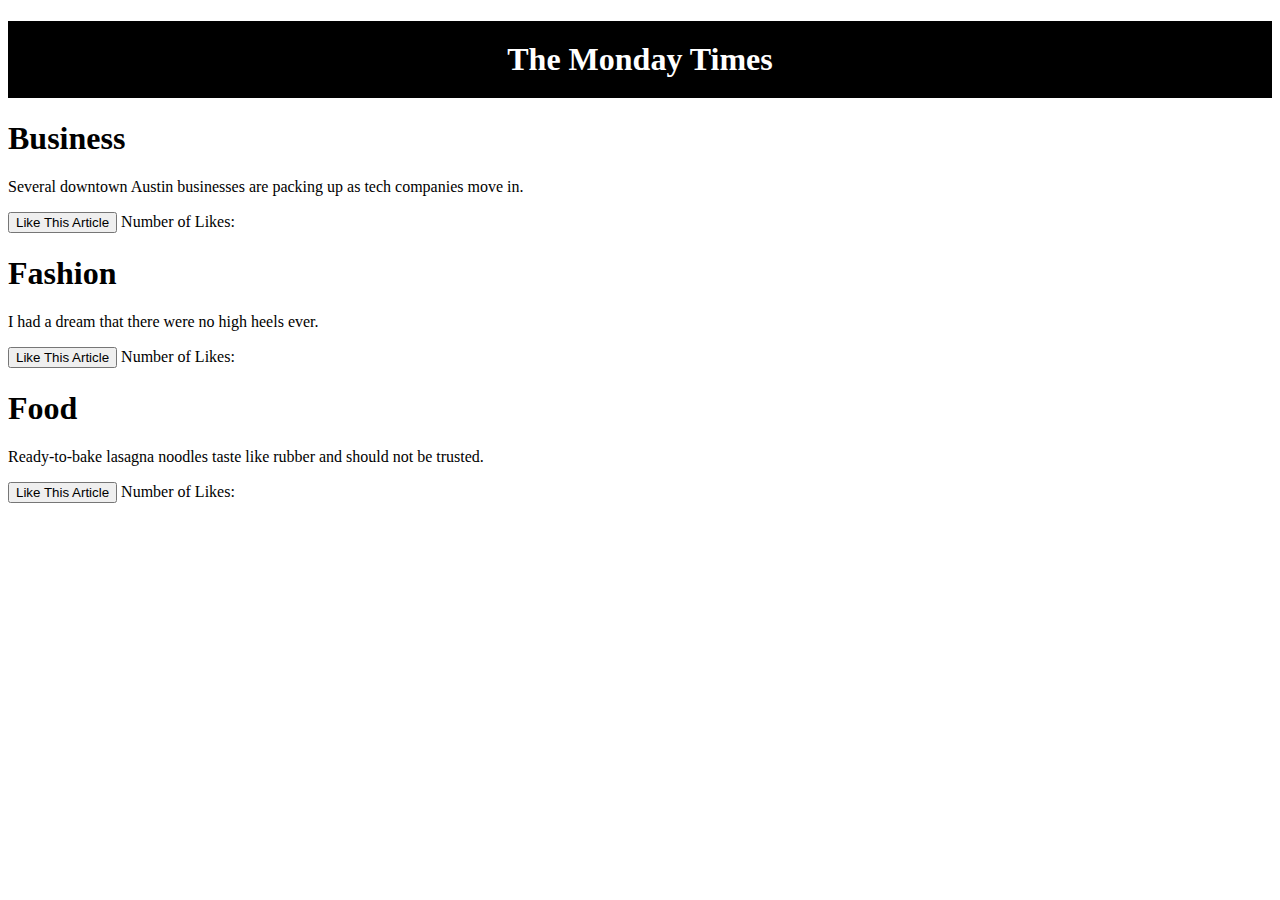
==== index.html @ 06dc09bd "first commit" ====
<!DOCTYPE html>
<html>
  <head>
    <meta charset="utf-8">
    <title>Angular Directives</title>
    <script src = 'angular.min.js' type="text/javascript"></script>
    <script src = 'app.js' type="text/javascript"></script>
    <link href = 'styles.css' rel = 'stylesheet'>
  </head>
  <body ng-app = 'app'>
  <newspaper-heading></newspaper-heading>
  <business-article></business-article>
  <fashion-article></fashion-article>
  <food-article></food-article>
  </body>
</html>
---- styles.css ----
newspaper-heading h1{
  background-color: black;
  color: #fff;
  text-align: center;
  padding: 20px;
}
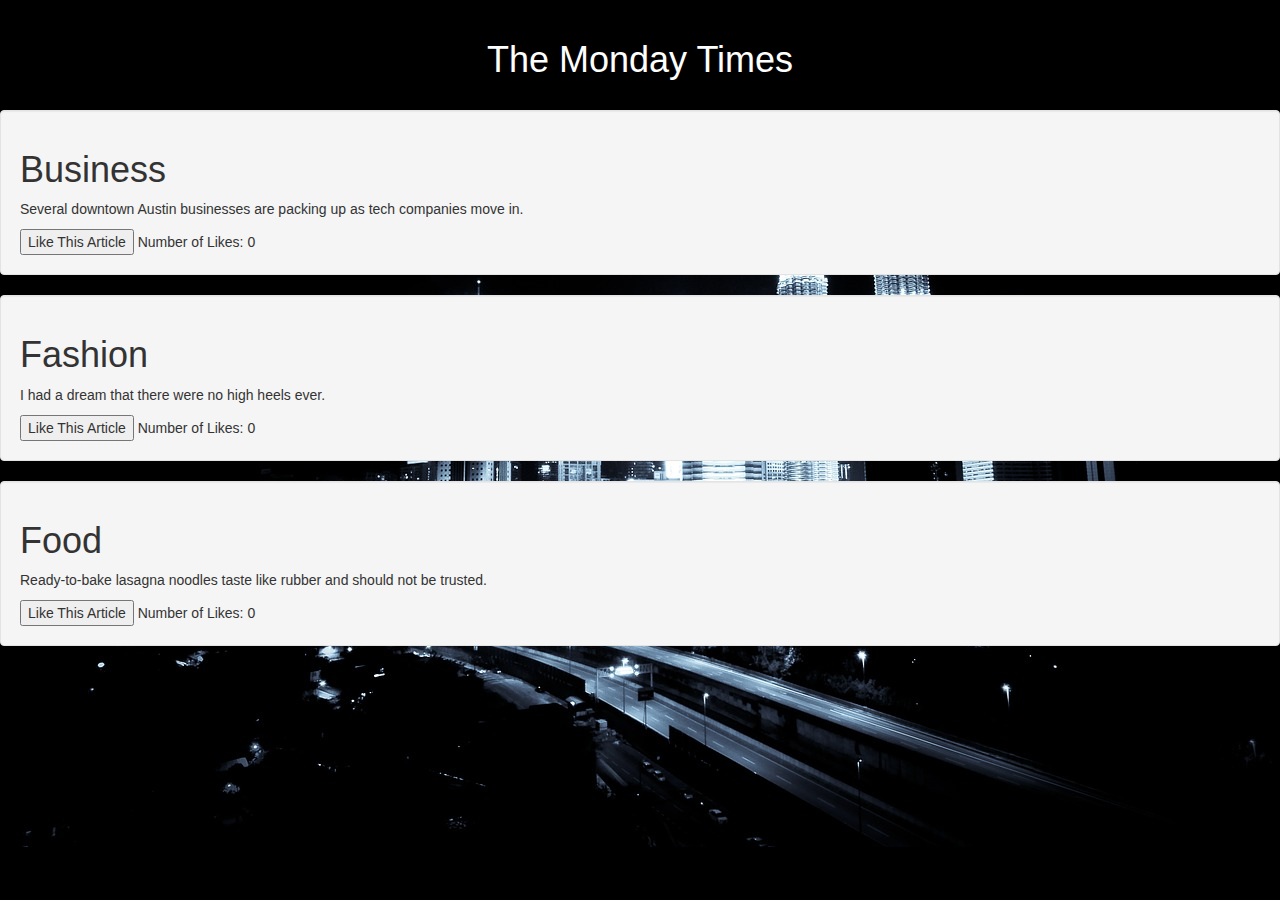
==== commit 74ea8bd8: "add LikeController and background image" ====
--- a/index.html
+++ b/index.html
@@ -5,12 +5,23 @@
     <title>Angular Directives</title>
     <script src = 'angular.min.js' type="text/javascript"></script>
     <script src = 'app.js' type="text/javascript"></script>
+    <link href="https://maxcdn.bootstrapcdn.com/bootstrap/3.3.7/css/bootstrap.min.css" rel="stylesheet" integrity="sha384-BVYiiSIFeK1dGmJRAkycuHAHRg32OmUcww7on3RYdg4Va+PmSTsz/K68vbdEjh4u" crossorigin="anonymous">
     <link href = 'styles.css' rel = 'stylesheet'>
   </head>
-  <body ng-app = 'app'>
-  <newspaper-heading></newspaper-heading>
-  <business-article></business-article>
-  <fashion-article></fashion-article>
-  <food-article></food-article>
+  <body ng-app = 'app' ng-controller = 'LikeController as like'>
+    <newspaper-heading></newspaper-heading>
+
+    <div class="well">
+      <business-article></business-article>
+    </div>
+
+    <div class="well">
+      <fashion-article></fashion-article>
+    </div>
+
+    <div class="well">
+      <food-article></food-article>
+    </div>
+
   </body>
 </html>
--- a/styles.css
+++ b/styles.css
@@ -1,5 +1,13 @@
+html {
+  background-image: url(images/kuala-lumpur.jpg)
+}
+
+body {
+  background-color: rgba(0, 0, 0, 0);
+}
+
 newspaper-heading h1{
-  background-color: black;
+  background-color: rgba(0, 0, 0, 0);
   color: #fff;
   text-align: center;
   padding: 20px;
